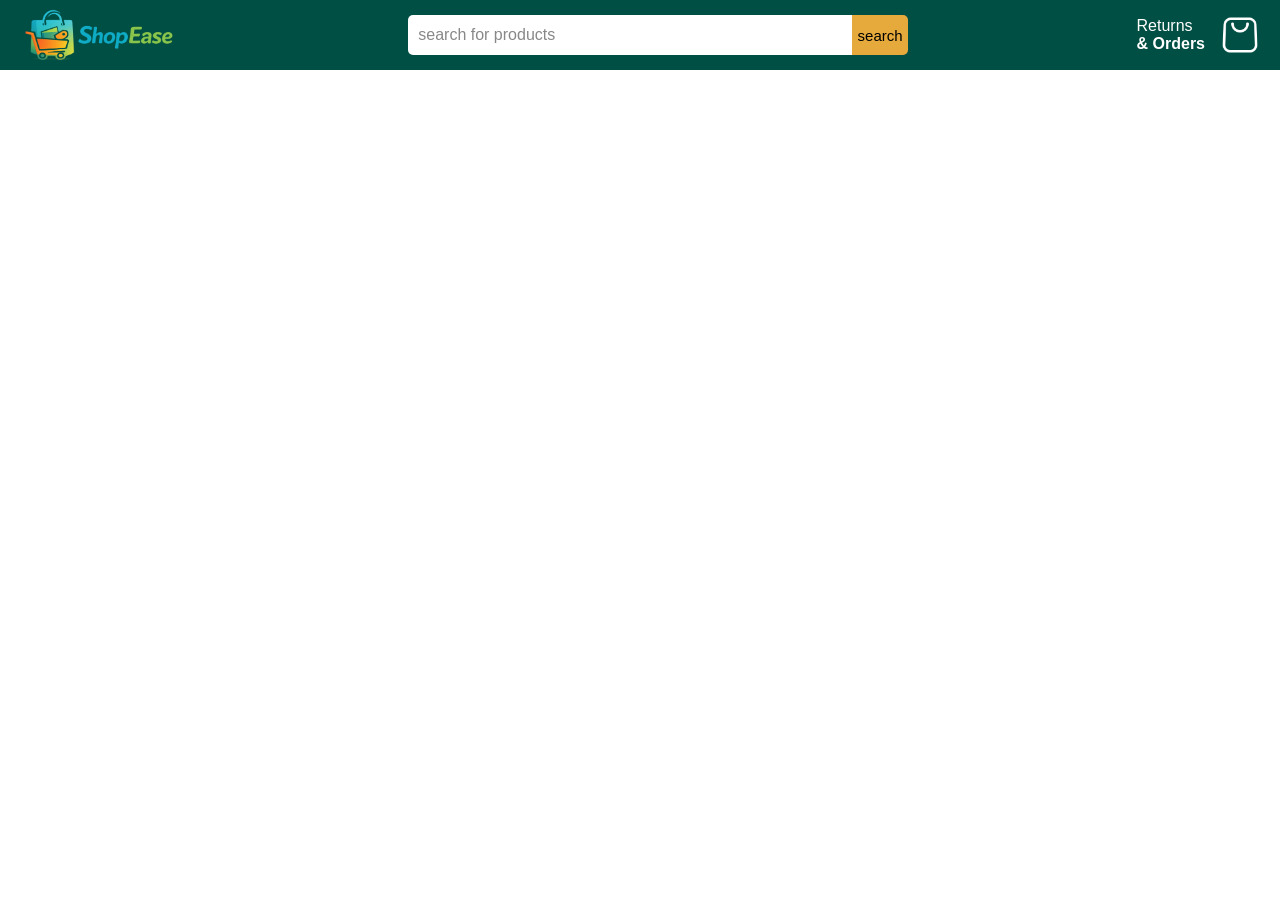
==== index.html @ 0d079b79 "finishing nav-bar" ====
<!DOCTYPE html>
<html lang="en">
<head>
    <meta charset="UTF-8">
    <meta name="viewport" content="width=device-width, initial-scale=1.0">
    <link rel="stylesheet" href="./styles/main.css">
    <link rel="icon" type="image/png" href="logos/logo_favicon.png">
    <link rel="stylesheet" href="styles/products.css">
    <title>Shop Ease</title>
</head>
<body>
    <Header>
        <div class = "nav-bar">
            <img src="/logos/logo.png" class="nav-logo">
            <div class="search-wrapper" >
                <input type="text" class="nav-search" placeholder="search for products">
                <button class="nav-search-button">search</button>
            </div>
            <div class="right-section">
                <div class="returns-and-orders">
                    <p class="returns-text">Returns</p>
                    <p class="orders-text">&amp; Orders</p>
                </div>
                <img src="images/cart-icon.png" alt="Shopping Cart" class="cart-icon">
            </div>
        </div>
    </Header>
    <main>
        <div id="products-grid" class="products-grid"></div>
    </main>
    <footer></footer>

    <script type="module" src="scripts/main.js"></script>
</body>
</html>
---- styles/main.css ----
*{
    padding: 0px;
    margin: 0px;
}

body{
    font-family: Arial, Helvetica, sans-serif;
}
.nav-bar{
    display: flex;
    height: 50px;
    background-color: #004F44;
    justify-content: space-between;
    align-items: center;
    padding: 10px 20px;
}

.nav-logo{
    width: 160px;
    cursor: pointer;
    transition: transform 0.3s ease;
}
.nav-logo:hover {
  transform: scale(1.05);
  filter: drop-shadow(0 4px 8px rgba(255, 255, 255, 0.2));
}

.search-wrapper {
    display: flex;
    align-items: center;
    flex-grow: 1;
    max-width: 500px;
    justify-content: center;
    margin: 0 15px;
}

.nav-search {
    width: 100%;
    height: 40px;
    min-width: 50px;
    color: #111111;
    padding-left: 10px;
    font-size: 16px;
    font-weight: 400;
    border: none;
    border-top-left-radius: 5px;
    border-bottom-left-radius: 5px;
    font-family: Arial, sans-serif;
}

.nav-search:focus {
  outline: none;
  box-shadow: 0 0 8px rgba(229, 169, 60, 0.4); 
}

.nav-search::placeholder {
  font-family: Arial, sans-serif;
  color: #888888;
}

.nav-search-button{
    width: 65px;
    height: 40px;
    font-size: 15px;
    background-color: #E5A93C;
    border: none;
    border-top-right-radius: 5px;
    border-bottom-right-radius: 5px;
    padding-left: 0px;
    cursor: pointer;
}

.right-section {
    display: flex;
    align-items: center;
    gap: 15px;
    cursor: pointer;
}

.nav-search-button:hover {
  background-color: #C78E2B;
}

.returns-and-orders{
    color: white;
    cursor: pointer;
}

.orders-text{
    font-weight: bolder;
}



.cart-icon {
    width: 40px;
    filter: invert(1);
    transition: transform 0.2s ease;
    margin: 0;
}

.cart-icon:hover {
  transform: scale(1.1);
}

/* When the screen is 600px wide or smaller */
@media (max-width: 600px) {
    .nav-bar {
        flex-wrap: wrap; /* Allows items to move to a new line */
        height: auto;    /* Lets the height grow to fit two rows */
        gap: 10px;       /* Adds spacing between the rows */
    }

    .search-wrapper {
        order: 3;        /* Pushes the search bar to the bottom row */
        max-width: 100%;
        width: 100%;
        margin: 0;
    }
    
    .nav-logo {
        width: 120px;    /* Slightly smaller logo on mobile */
    }
}
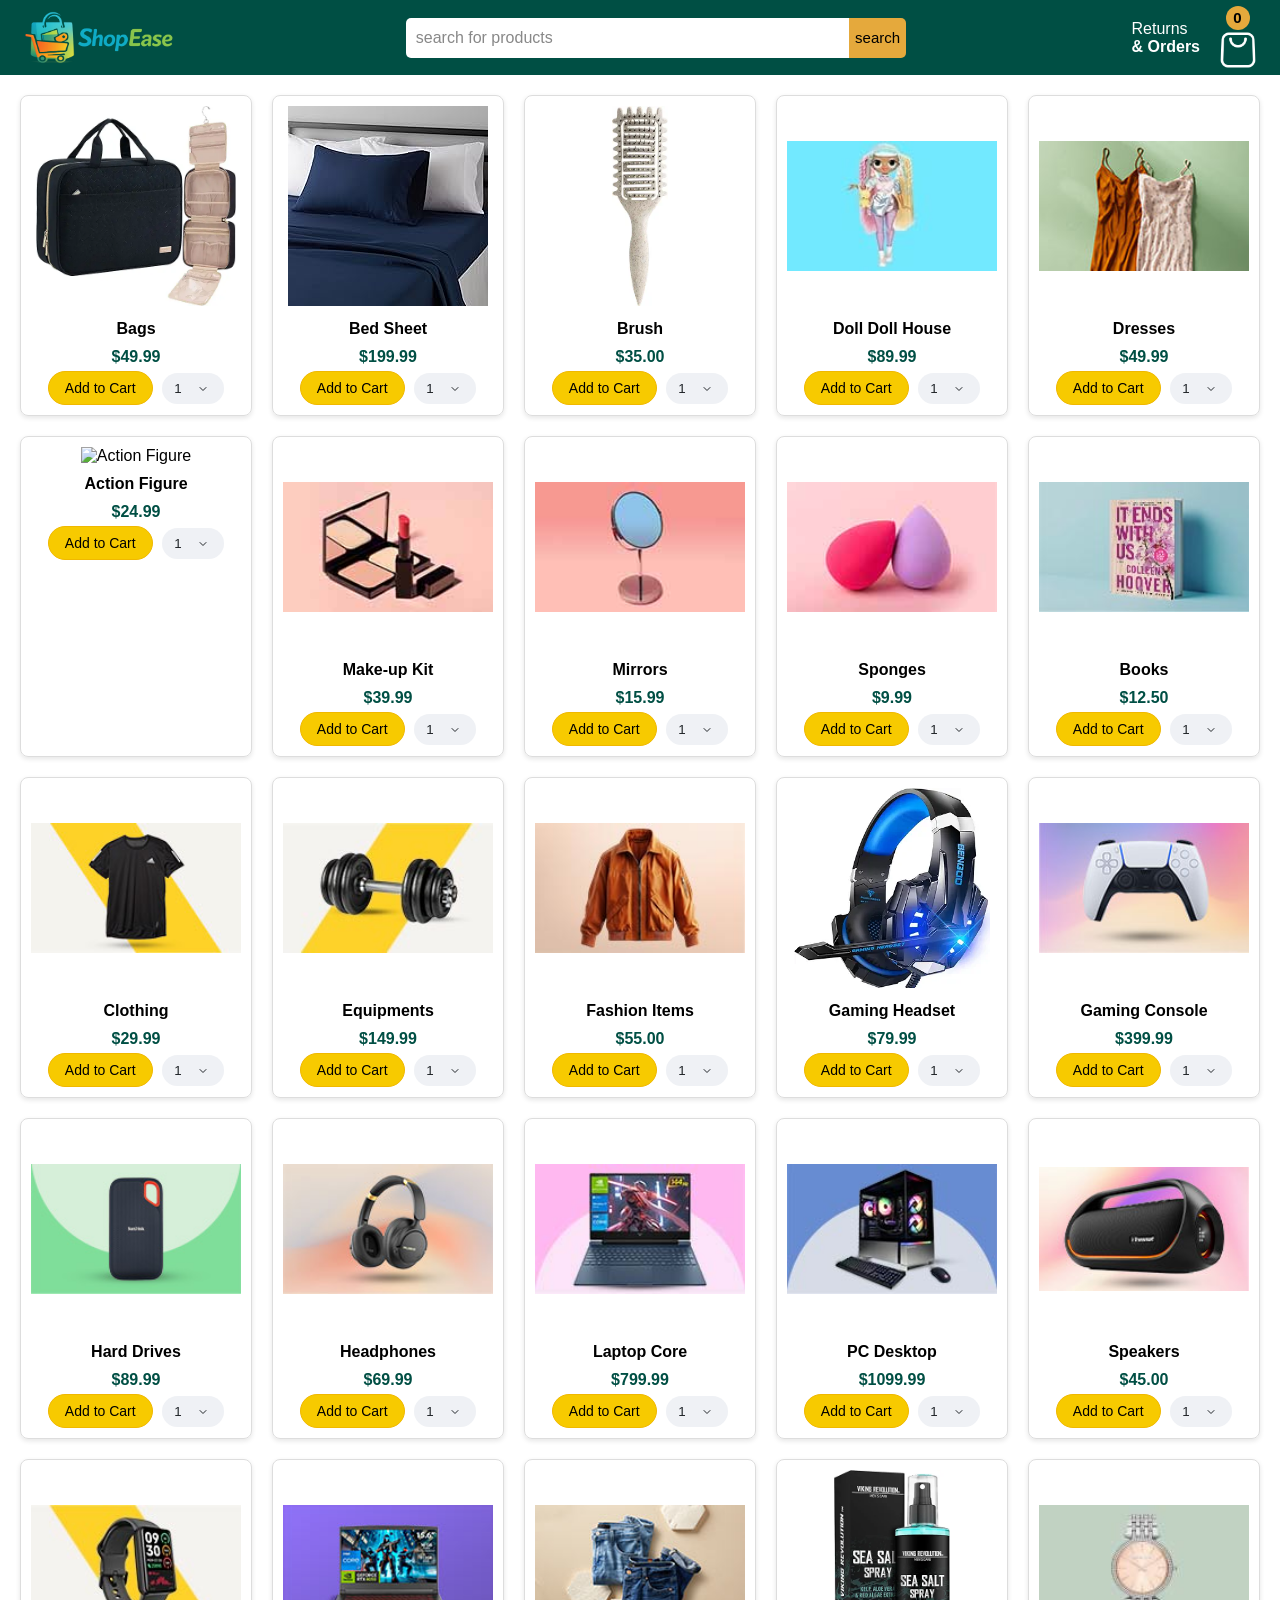
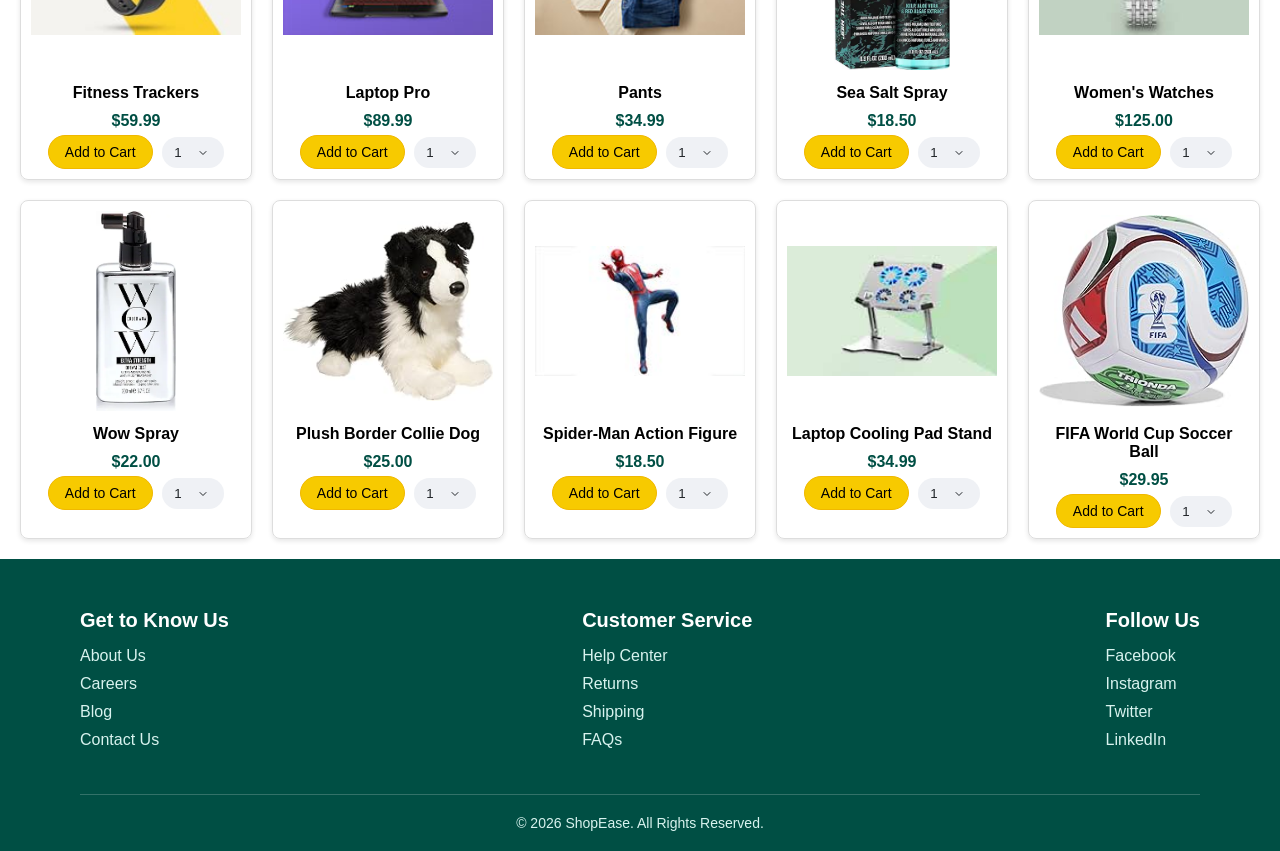
==== commit 25605239: "making add to cart button interactive" ====
--- a/index.html
+++ b/index.html
@@ -4,6 +4,8 @@
     <meta charset="UTF-8">
     <meta name="viewport" content="width=device-width, initial-scale=1.0">
     <link rel="stylesheet" href="./styles/main.css">
+    <link rel="stylesheet" href="./styles/header.css">
+    <link rel="stylesheet" href="./styles/footer.css">
     <link rel="icon" type="image/png" href="logos/logo_favicon.png">
     <link rel="stylesheet" href="styles/products.css">
     <title>Shop Ease</title>
@@ -21,14 +23,53 @@
                     <p class="returns-text">Returns</p>
                     <p class="orders-text">&amp; Orders</p>
                 </div>
-                <img src="images/cart-icon.png" alt="Shopping Cart" class="cart-icon">
+                <div class="cart">
+                    <div class="cart-count" id = "cart-count">0</div>
+                    <img src="images/cart-icon.png" alt="Shopping Cart" class="cart-icon">
+                </div>
             </div>
         </div>
     </Header>
+
     <main>
         <div id="products-grid" class="products-grid"></div>
     </main>
-    <footer></footer>
+
+    <footer class="footer">
+        <div class="footer-container">
+
+            <div class="footer-section">
+                <h3>Get to Know Us</h3>
+                <a href="#">About Us</a>
+                <a href="#">Careers</a>
+                <a href="#">Blog</a>
+                <a href="#">Contact Us</a>
+            </div>
+
+            <div class="footer-section">
+                <h3>Customer Service</h3>
+                <a href="#">Help Center</a>
+                <a href="#">Returns</a>
+                <a href="#">Shipping</a>
+                <a href="#">FAQs</a>
+            </div>
+
+            <div class="footer-section">
+                <h3>Follow Us</h3>
+                <a href="#">Facebook</a>
+                <a href="#">Instagram</a>
+                <a href="#">Twitter</a>
+                <a href="#">LinkedIn</a>
+            </div>
+
+        </div>
+
+        <hr>
+
+        <p class="copyright">
+            &copy; 2026 ShopEase. All Rights Reserved.
+        </p>
+    </footer>
 
     <script type="module" src="scripts/main.js"></script>
 </body>
--- a/styles/main.css
+++ b/styles/main.css
@@ -5,120 +5,4 @@
 
 body{
     font-family: Arial, Helvetica, sans-serif;
-}
-.nav-bar{
-    display: flex;
-    height: 50px;
-    background-color: #004F44;
-    justify-content: space-between;
-    align-items: center;
-    padding: 10px 20px;
-}
-
-.nav-logo{
-    width: 160px;
-    cursor: pointer;
-    transition: transform 0.3s ease;
-}
-.nav-logo:hover {
-  transform: scale(1.05);
-  filter: drop-shadow(0 4px 8px rgba(255, 255, 255, 0.2));
-}
-
-.search-wrapper {
-    display: flex;
-    align-items: center;
-    flex-grow: 1;
-    max-width: 500px;
-    justify-content: center;
-    margin: 0 15px;
-}
-
-.nav-search {
-    width: 100%;
-    height: 40px;
-    min-width: 50px;
-    color: #111111;
-    padding-left: 10px;
-    font-size: 16px;
-    font-weight: 400;
-    border: none;
-    border-top-left-radius: 5px;
-    border-bottom-left-radius: 5px;
-    font-family: Arial, sans-serif;
-}
-
-.nav-search:focus {
-  outline: none;
-  box-shadow: 0 0 8px rgba(229, 169, 60, 0.4); 
-}
-
-.nav-search::placeholder {
-  font-family: Arial, sans-serif;
-  color: #888888;
-}
-
-.nav-search-button{
-    width: 65px;
-    height: 40px;
-    font-size: 15px;
-    background-color: #E5A93C;
-    border: none;
-    border-top-right-radius: 5px;
-    border-bottom-right-radius: 5px;
-    padding-left: 0px;
-    cursor: pointer;
-}
-
-.right-section {
-    display: flex;
-    align-items: center;
-    gap: 15px;
-    cursor: pointer;
-}
-
-.nav-search-button:hover {
-  background-color: #C78E2B;
-}
-
-.returns-and-orders{
-    color: white;
-    cursor: pointer;
-}
-
-.orders-text{
-    font-weight: bolder;
-}
-
-
-
-.cart-icon {
-    width: 40px;
-    filter: invert(1);
-    transition: transform 0.2s ease;
-    margin: 0;
-}
-
-.cart-icon:hover {
-  transform: scale(1.1);
-}
-
-/* When the screen is 600px wide or smaller */
-@media (max-width: 600px) {
-    .nav-bar {
-        flex-wrap: wrap; /* Allows items to move to a new line */
-        height: auto;    /* Lets the height grow to fit two rows */
-        gap: 10px;       /* Adds spacing between the rows */
-    }
-
-    .search-wrapper {
-        order: 3;        /* Pushes the search bar to the bottom row */
-        max-width: 100%;
-        width: 100%;
-        margin: 0;
-    }
-    
-    .nav-logo {
-        width: 120px;    /* Slightly smaller logo on mobile */
-    }
 }
--- a/styles/header.css
+++ b/styles/header.css
@@ -0,0 +1,138 @@
+.nav-bar{
+    display: flex;
+    height: 55px;
+    background-color: #004F44;
+    justify-content: space-between;
+    align-items: center;
+    padding: 10px 20px;
+}
+
+.nav-logo{
+    width: 160px;
+    cursor: pointer;
+    transition: transform 0.3s ease;
+}
+.nav-logo:hover {
+  transform: scale(1.05);
+  filter: drop-shadow(0 4px 8px rgba(255, 255, 255, 0.2));
+}
+
+.search-wrapper {
+    display: flex;
+    align-items: center;
+    flex-grow: 1;
+    max-width: 500px;
+    justify-content: center;
+    margin: 0 15px;
+}
+
+.nav-search {
+    width: 100%;
+    height: 40px;
+    min-width: 50px;
+    color: #111111;
+    padding-left: 10px;
+    font-size: 16px;
+    font-weight: 400;
+    border: none;
+    border-top-left-radius: 5px;
+    border-bottom-left-radius: 5px;
+    font-family: Arial, sans-serif;
+}
+
+.nav-search:focus {
+  outline: none;
+  box-shadow: 0 0 8px rgba(229, 169, 60, 0.4); 
+}
+
+.nav-search::placeholder {
+  font-family: Arial, sans-serif;
+  color: #888888;
+}
+
+.nav-search-button{
+    width: 65px;
+    height: 40px;
+    font-size: 15px;
+    background-color: #E5A93C;
+    border: none;
+    border-top-right-radius: 5px;
+    border-bottom-right-radius: 5px;
+    padding-left: 0px;
+    cursor: pointer;
+}
+
+.right-section {
+    display: flex;
+    align-items: center;
+    gap: 15px;
+    cursor: pointer;
+}
+
+.nav-search-button:hover {
+  background-color: #C78E2B;
+}
+
+.returns-and-orders{
+    color: white;
+    cursor: pointer;
+}
+
+.orders-text{
+    font-weight: bolder;
+}
+
+
+
+.cart-icon {
+    width: 40px;
+    filter: invert(1);
+    transition: transform 0.2s ease;
+    margin: 0;
+}
+
+.cart-icon:hover {
+  transform: scale(1.1);
+}
+
+.cart{
+    display: flex;
+    flex-direction: column;
+    justify-content: center;
+    align-items: center;
+    width: 45px;
+}
+
+.cart-count {
+    width: 24px;
+    height: 24px;
+    background-color: #E5A93C;
+    border-radius: 50%;
+    
+    display: inline-flex;
+    align-items: center;
+    justify-content: center;
+    
+    font-size: 15px;
+    font-weight: 800;
+    color: #000000;
+}
+
+@media (max-width: 600px) {
+    .nav-bar {
+        flex-wrap: wrap;
+        height: auto;
+        gap: 10px;
+    }
+
+    .search-wrapper {
+        order: 3;
+        max-width: 100%;
+        width: 100%;
+        margin: 0;
+    }
+    
+    .nav-logo {
+        width: 120px;
+    }
+}
--- a/styles/footer.css
+++ b/styles/footer.css
@@ -0,0 +1,45 @@
+.footer {
+    background-color: #004F44;
+    color: white;
+    padding: 50px 80px 20px;
+}
+
+.footer-container {
+    display: flex;
+    justify-content: space-between;
+    flex-wrap: wrap;
+    gap: 40px;
+}
+
+.footer-section {
+    display: flex;
+    flex-direction: column;
+}
+
+.footer-section h3 {
+    margin-bottom: 15px;
+    font-size: 20px;
+}
+
+.footer-section a {
+    color: #d8f3ef;
+    text-decoration: none;
+    margin-bottom: 10px;
+    transition: color 0.3s;
+}
+
+.footer-section a:hover {
+    color: white;
+}
+
+.footer hr {
+    margin: 35px 0 20px;
+    border: none;
+    border-top: 1px solid rgba(255,255,255,0.2);
+}
+
+.copyright {
+    text-align: center;
+    color: #d8f3ef;
+    font-size: 14px;
+}
--- a/styles/products.css
+++ b/styles/products.css
@@ -0,0 +1,84 @@
+.products-grid {
+    display: grid;
+    /* This automatically creates as many columns as will fit, making it responsive! */
+    grid-template-columns: repeat(auto-fit, minmax(200px, 1fr));
+    gap: 20px; /* Space between the products */
+    padding: 20px;
+}
+
+/* This is the CSS for a SINGLE product card blueprint */
+.product-card {
+    border: 1px solid #dddddd;
+    border-radius: 8px;
+    padding: 10px;
+    text-align: center;
+    box-shadow: 0 2px 5px rgba(0,0,0,0.1);
+}
+
+.product-image {
+    width: 100%;
+    height: 200px;
+    object-fit: contain; /* Keeps the images from looking stretched */
+}
+
+.product-name {
+    font-size: 16px;
+    margin: 10px 0;
+}
+
+.product-price {
+    font-weight: bold;
+    color: #004F44;
+}
+
+.add-to-cart-button{
+    margin-top: 5px;
+    padding: 8px 16px;
+    font-family: Arial, Helvetica, sans-serif;
+    background-color: #F7CA00;
+    border: 1px solid #F0B800;
+    border-radius: 20px;
+    font-size: 14px;
+    cursor: pointer;
+    font-weight: 500;
+    cursor: pointer;
+}
+
+.add-to-cart-button:hover {
+    background-color: #f6b430;
+}
+
+select {
+    padding: 8px 40px 8px 16px;
+}
+
+/* .product-quantity{
+    margin-left: 5px;
+    background-color: #eff1f5;
+    border: 1px solid #dcdcdc;
+    color: #212529;
+    border: none;
+    border-radius: 20px;
+    cursor: pointer;
+} */
+
+.product-quantity {
+    margin-left: 5px;
+    padding: 8px 35px 8px 12px; /* extra space on the right */
+
+    background-color: #eff1f5;
+    color: #212529;
+    border: none;
+    border-radius: 20px;
+    cursor: pointer;
+
+    appearance: none;
+    -webkit-appearance: none;
+    -moz-appearance: none;
+
+    background-image: url("data:image/svg+xml,%3Csvg xmlns='http://www.w3.org/2000/svg' width='12' height='12' viewBox='0 0 24 24' fill='none' stroke='%23212529' stroke-width='2' stroke-linecap='round' stroke-linejoin='round'%3E%3Cpolyline points='6 9 12 15 18 9'/%3E%3C/svg%3E");
+
+    background-repeat: no-repeat;
+    background-position: right 15px center; /* Move arrow left/right here */
+    background-size: 12px;
+}
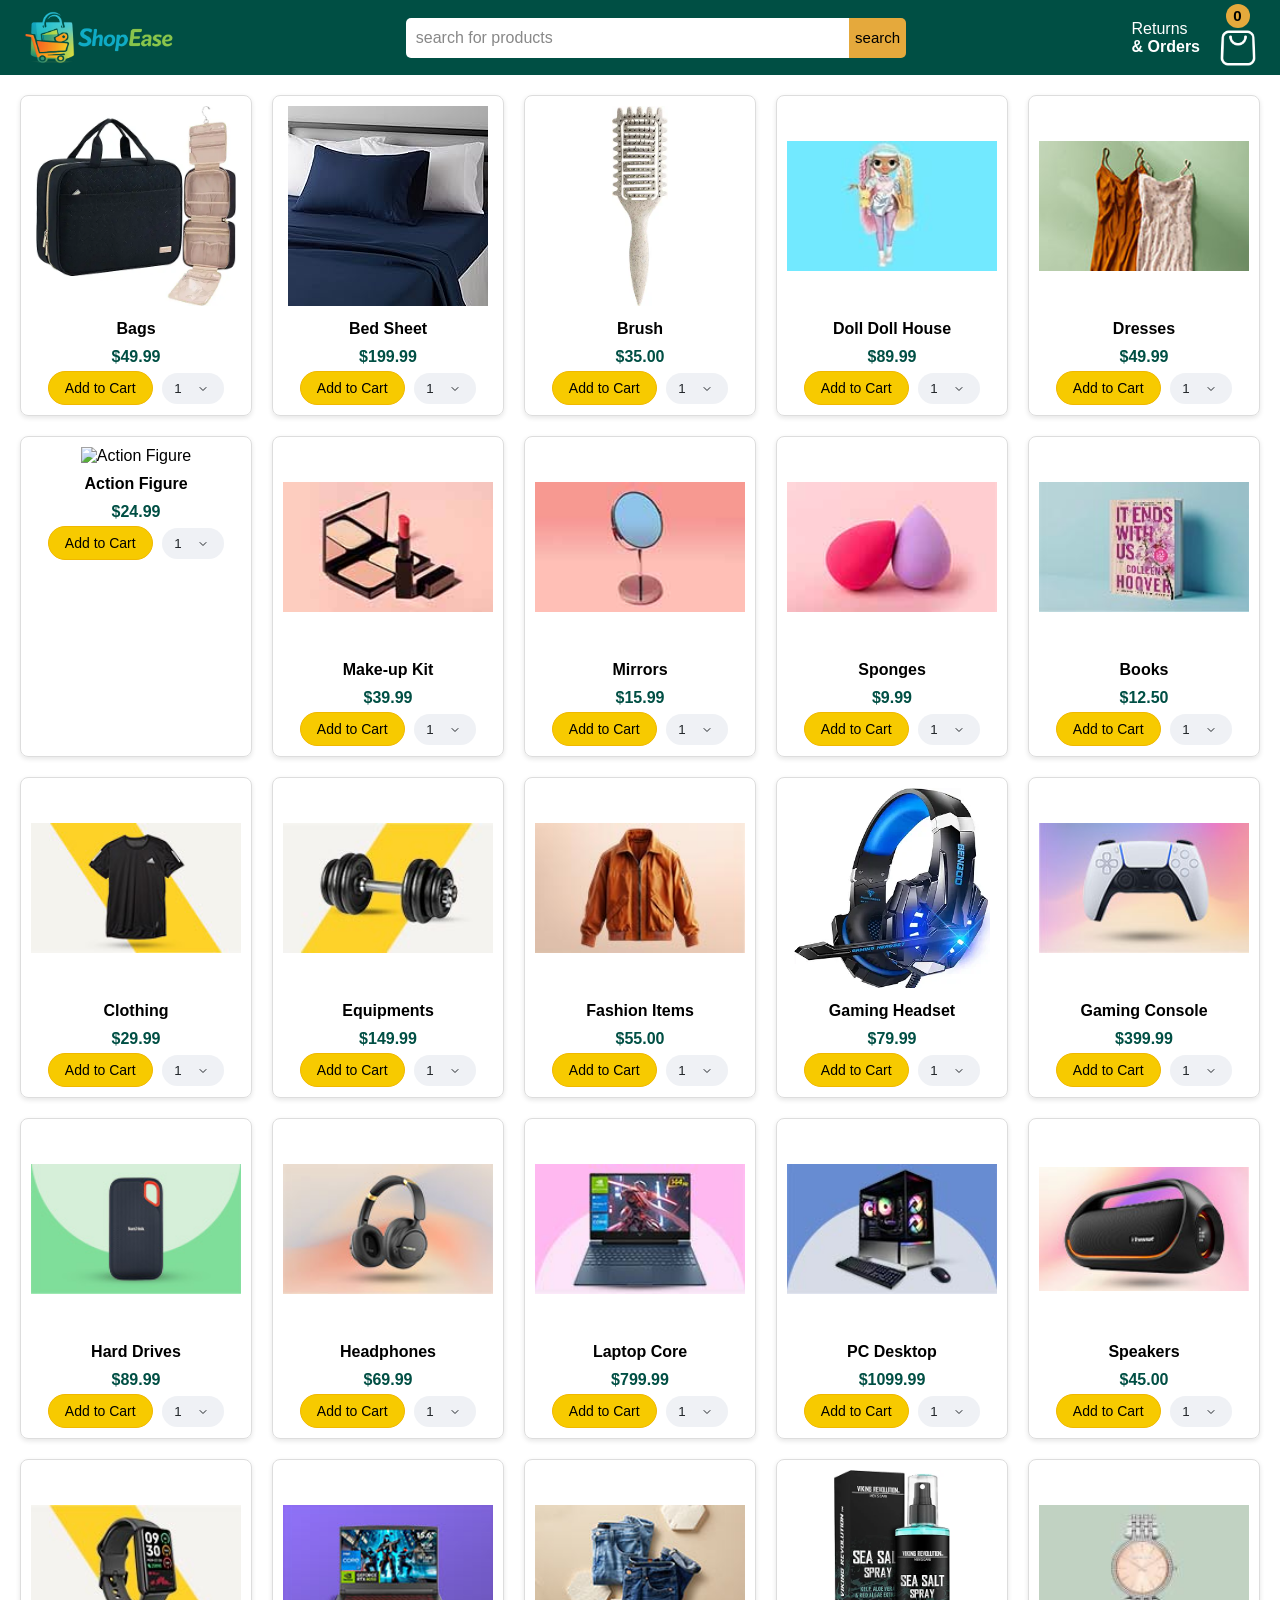
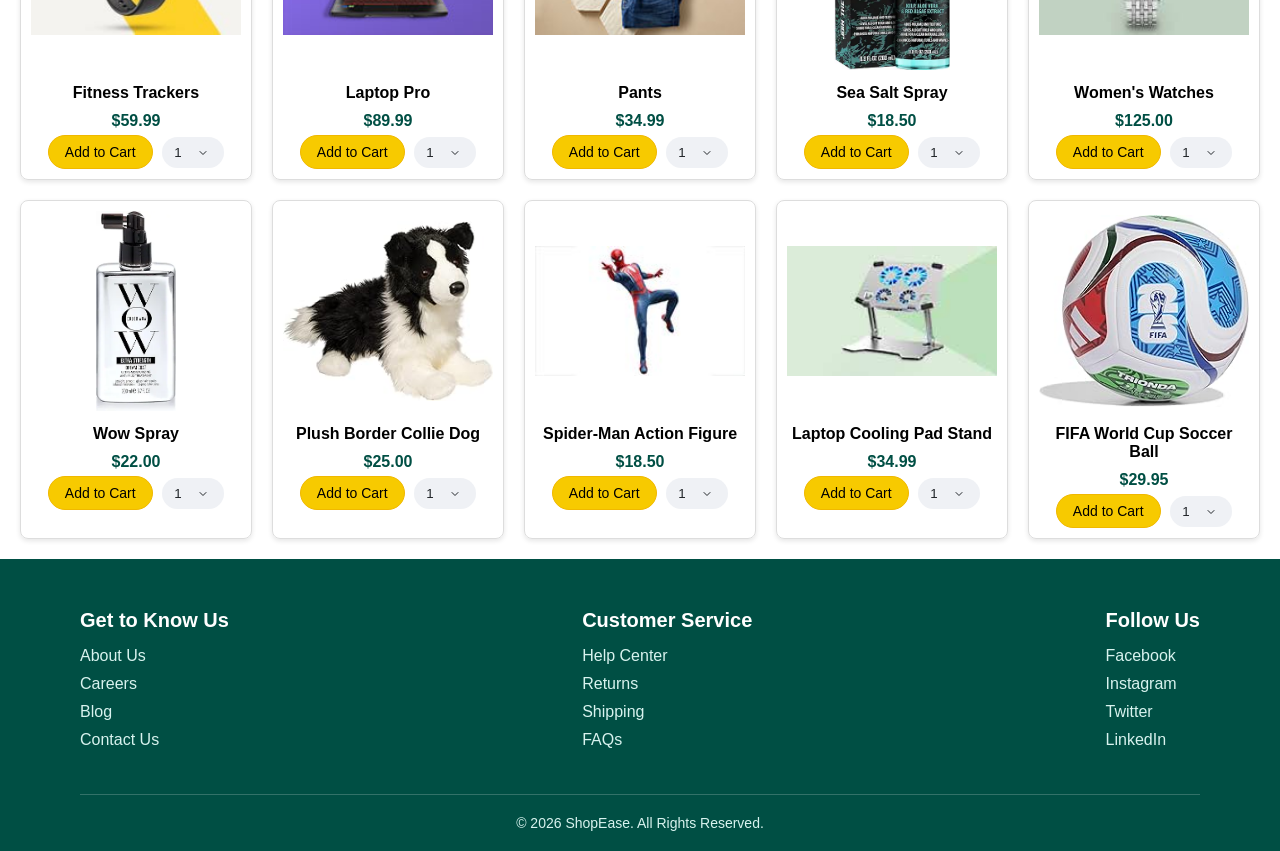
==== commit da595313: "making checkout page" ====
--- a/index.html
+++ b/index.html
@@ -25,7 +25,9 @@
                 </div>
                 <div class="cart">
                     <div class="cart-count" id = "cart-count">0</div>
-                    <img src="images/cart-icon.png" alt="Shopping Cart" class="cart-icon">
+                    <a href="checkout.html">
+                        <img src="images/cart-icon.png" alt="Shopping Cart" class="cart-icon">
+                    </a>
                 </div>
             </div>
         </div>
